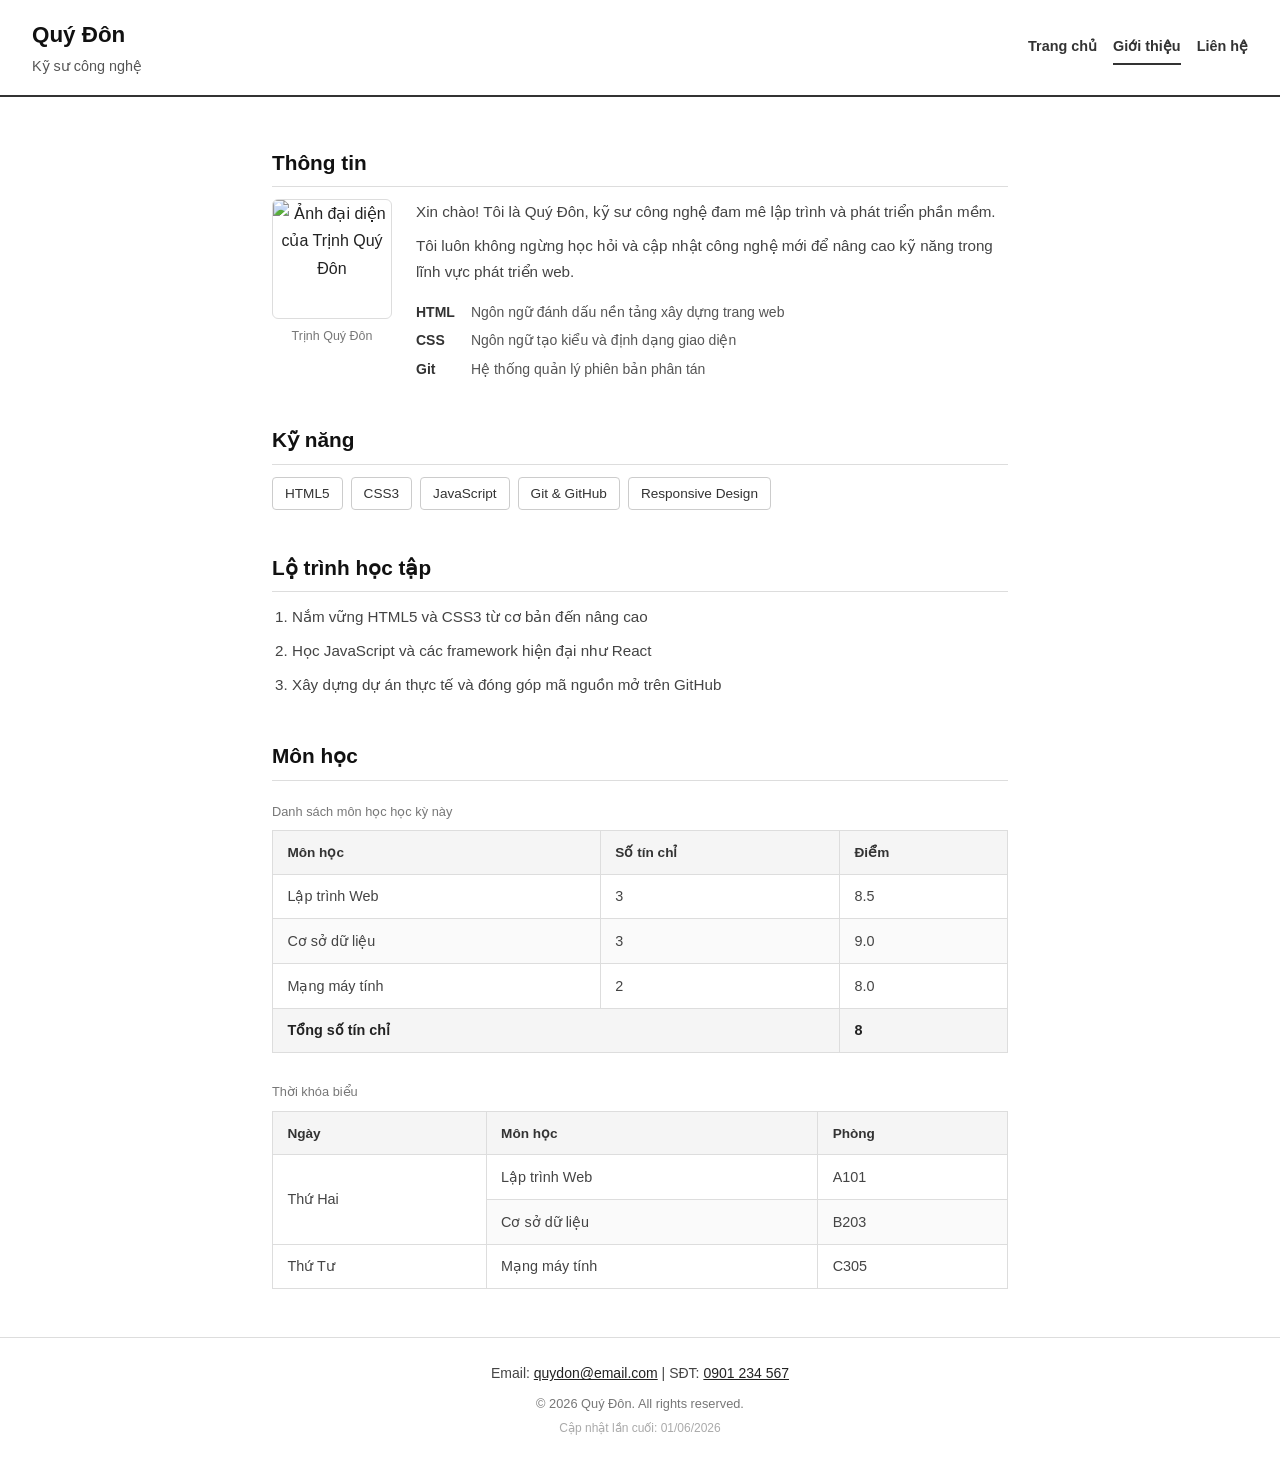
==== about.html @ f32abb0a "lab 2: Hoan thien form lien he, validation va toi uu SEO HTML5" ====
<!DOCTYPE html>
<html lang="vi">
<head>
  <meta charset="UTF-8" />
  <meta name="viewport" content="width=device-width, initial-scale=1.0" />
  <title>Giới thiệu Bản thân & Lộ trình Học tập - Trịnh Quý Đôn</title>
  
  <meta name="description" content="Xem chi tiết thông tin cá nhân, kỹ năng chuyên môn, lộ trình học tập và định hướng phát triển sự nghiệp của kỹ sư công nghệ Trịnh Quý Đôn trong tương lai." />
  
  <meta property="og:title" content="Giới thiệu Bản thân & Lộ trình Học tập - Trịnh Quý Đôn" />
  <meta property="og:description" content="Xem chi tiết thông tin cá nhân, kỹ năng chuyên môn, lộ trình học tập và định hướng phát triển sự nghiệp của kỹ sư công nghệ Trịnh Quý Đôn trong tương lai." />
  <meta property="og:type" content="profile" />
  
  <style>
    * { box-sizing: border-box; margin: 0; padding: 0; }

    body {
      font-family: Arial, sans-serif;
      font-size: 16px;
      line-height: 1.7;
      color: #222;
      background: #fff;
    }

    header {
      border-bottom: 2px solid #333;
      padding: 1rem 2rem;
      display: flex;
      align-items: center;
      justify-content: space-between;
    }

    header h1 { font-size: 1.4rem; color: #111; }
    header p  { font-size: 0.9rem; color: #555; }

    nav { display: flex; gap: 1rem; }

    nav a {
      color: #333;
      text-decoration: none;
      font-size: 0.9rem;
      font-weight: 600;
      padding: 0.3rem 0;
      border-bottom: 2px solid transparent;
    }

    nav a:hover           { border-bottom-color: #333; }
    nav a[href="about.html"] { border-bottom-color: #333; }

    main {
      max-width: 800px;
      margin: 0 auto;
      padding: 3rem 2rem;
      display: flex;
      flex-direction: column;
      gap: 2.5rem;
    }

    section h2 {
      font-size: 1.3rem;
      color: #111;
      margin-bottom: 0.75rem;
      padding-bottom: 0.4rem;
      border-bottom: 1px solid #ddd;
    }

    /* Mục 8: figure */
    .profile {
      display: flex;
      gap: 1.5rem;
      align-items: flex-start;
    }

    figure { flex-shrink: 0; text-align: center; }

    figure img {
      width: 120px;
      height: 120px;
      border-radius: 6px;
      border: 1px solid #ddd;
      display: block;
    }

    figcaption { font-size: 0.78rem; color: #777; margin-top: 0.4rem; }

    .profile-text p { color: #444; font-size: 0.95rem; margin-bottom: 0.5rem; }

    /* Mục 15: dl */
    dl { margin-top: 1rem; display: grid; grid-template-columns: auto 1fr; gap: 0.3rem 1rem; }
    dt { font-weight: 700; color: #333; font-size: 0.875rem; }
    dd { color: #555; font-size: 0.875rem; }

    /* Mục 9: ul */
    ul.skills { list-style: none; display: flex; flex-wrap: wrap; gap: 0.5rem; margin-top: 0.5rem; }
    ul.skills li {
      border: 1px solid #ccc;
      border-radius: 4px;
      padding: 0.25rem 0.75rem;
      font-size: 0.85rem;
      color: #333;
    }

    /* Mục 10: ol */
    ol.roadmap { padding-left: 1.25rem; display: flex; flex-direction: column; gap: 0.5rem; margin-top: 0.5rem; }
    ol.roadmap li { color: #444; font-size: 0.95rem; }

    /* Mục 11: table */
    .table-wrap { overflow-x: auto; margin-top: 0.5rem; }

    table { width: 100%; border-collapse: collapse; font-size: 0.9rem; }

    caption { text-align: left; font-size: 0.8rem; color: #777; padding: 0.5rem 0; }

    thead th {
      background: #f5f5f5;
      border: 1px solid #ddd;
      padding: 0.6rem 0.9rem;
      text-align: left;
      font-size: 0.85rem;
      color: #333;
    }

    tbody td {
      border: 1px solid #ddd;
      padding: 0.6rem 0.9rem;
      color: #444;
    }

    tbody tr:nth-child(even) td { background: #fafafa; }

    tfoot td {
      border: 1px solid #ddd;
      padding: 0.6rem 0.9rem;
      font-weight: 700;
      color: #222;
      background: #f5f5f5;
    }

    footer {
      border-top: 1px solid #ddd;
      padding: 1.5rem 2rem;
      text-align: center;
    }

    footer address { font-style: normal; color: #444; font-size: 0.875rem; margin-bottom: 0.4rem; }
    footer address a { color: #222; }
    footer p    { font-size: 0.8rem; color: #777; }
    footer time { display: block; font-size: 0.75rem; color: #aaa; margin-top: 0.2rem; }
  </style>
</head>
<body>

  <header>
    <div>
      <h1>Quý Đôn</h1>
      <p>Kỹ sư công nghệ</p>
    </div>
    <nav>
      <a href="index.html">Trang chủ</a>
      <a href="about.html">Giới thiệu</a>
      <a href="contact.html">Liên hệ</a>
    </nav>
  </header>

  <main>

    <!-- Mục 8 -->
    <section>
      <h2>Thông tin</h2>
      <div class="profile">
        <figure>
          <img src="https://via.placeholder.com/150" 
                alt="Ảnh đại diện của Trịnh Quý Đôn" 
                width="120" height="120" />
          <figcaption>Trịnh Quý Đôn</figcaption>
        </figure>
        <div class="profile-text">
          <p>Xin chào! Tôi là Quý Đôn, kỹ sư công nghệ đam mê lập trình và phát triển phần mềm.</p>
          <p>Tôi luôn không ngừng học hỏi và cập nhật công nghệ mới để nâng cao kỹ năng trong lĩnh vực phát triển web.</p>
          <!-- Mục 15 -->
          <dl>
            <dt>HTML</dt><dd>Ngôn ngữ đánh dấu nền tảng xây dựng trang web</dd>
            <dt>CSS</dt><dd>Ngôn ngữ tạo kiểu và định dạng giao diện</dd>
            <dt>Git</dt><dd>Hệ thống quản lý phiên bản phân tán</dd>
          </dl>
        </div>
      </div>
    </section>

    <!-- Mục 9 -->
    <section>
      <h2>Kỹ năng</h2>
      <ul class="skills">
        <li>HTML5</li>
        <li>CSS3</li>
        <li>JavaScript</li>
        <li>Git &amp; GitHub</li>
        <li>Responsive Design</li>
      </ul>
    </section>

    <!-- Mục 10 -->
    <section>
      <h2>Lộ trình học tập</h2>
      <ol class="roadmap">
        <li>Nắm vững HTML5 và CSS3 từ cơ bản đến nâng cao</li>
        <li>Học JavaScript và các framework hiện đại như React</li>
        <li>Xây dựng dự án thực tế và đóng góp mã nguồn mở trên GitHub</li>
      </ol>
    </section>

    <!-- Mục 11 -->
    <section>
      <h2>Môn học</h2>
      <div class="table-wrap">
        <table>
          <caption>Danh sách môn học học kỳ này</caption>
          <thead>
            <tr><th>Môn học</th><th>Số tín chỉ</th><th>Điểm</th></tr>
          </thead>
          <tbody>
            <tr><td>Lập trình Web</td><td>3</td><td>8.5</td></tr>
            <tr><td>Cơ sở dữ liệu</td><td>3</td><td>9.0</td></tr>
            <tr><td>Mạng máy tính</td><td>2</td><td>8.0</td></tr>
          </tbody>
          <tfoot>
            <tr><td colspan="2">Tổng số tín chỉ</td><td>8</td></tr>
          </tfoot>
        </table>
      </div>

      <!-- Mục 16: rowspan -->
      <div class="table-wrap" style="margin-top: 1.25rem;">
        <table>
          <caption>Thời khóa biểu</caption>
          <thead>
            <tr><th>Ngày</th><th>Môn học</th><th>Phòng</th></tr>
          </thead>
          <tbody>
            <tr>
              <td rowspan="2">Thứ Hai</td>
              <td>Lập trình Web</td>
              <td>A101</td>
            </tr>
            <tr>
              <td>Cơ sở dữ liệu</td>
              <td>B203</td>
            </tr>
            <tr>
              <td>Thứ Tư</td>
              <td>Mạng máy tính</td>
              <td>C305</td>
            </tr>
          </tbody>
        </table>
      </div>
    </section>

  </main>

  <!-- Mục 12 -->
  <footer>
    <address>
      Email: <a href="mailto:quydon@email.com">quydon@email.com</a> |
      SĐT: <a href="tel:0901234567">0901 234 567</a>
    </address>
    <p>&copy; 2026 Quý Đôn. All rights reserved.</p>
    <time datetime="2026-06-01">Cập nhật lần cuối: 01/06/2026</time>
  </footer>

</body>
</html>
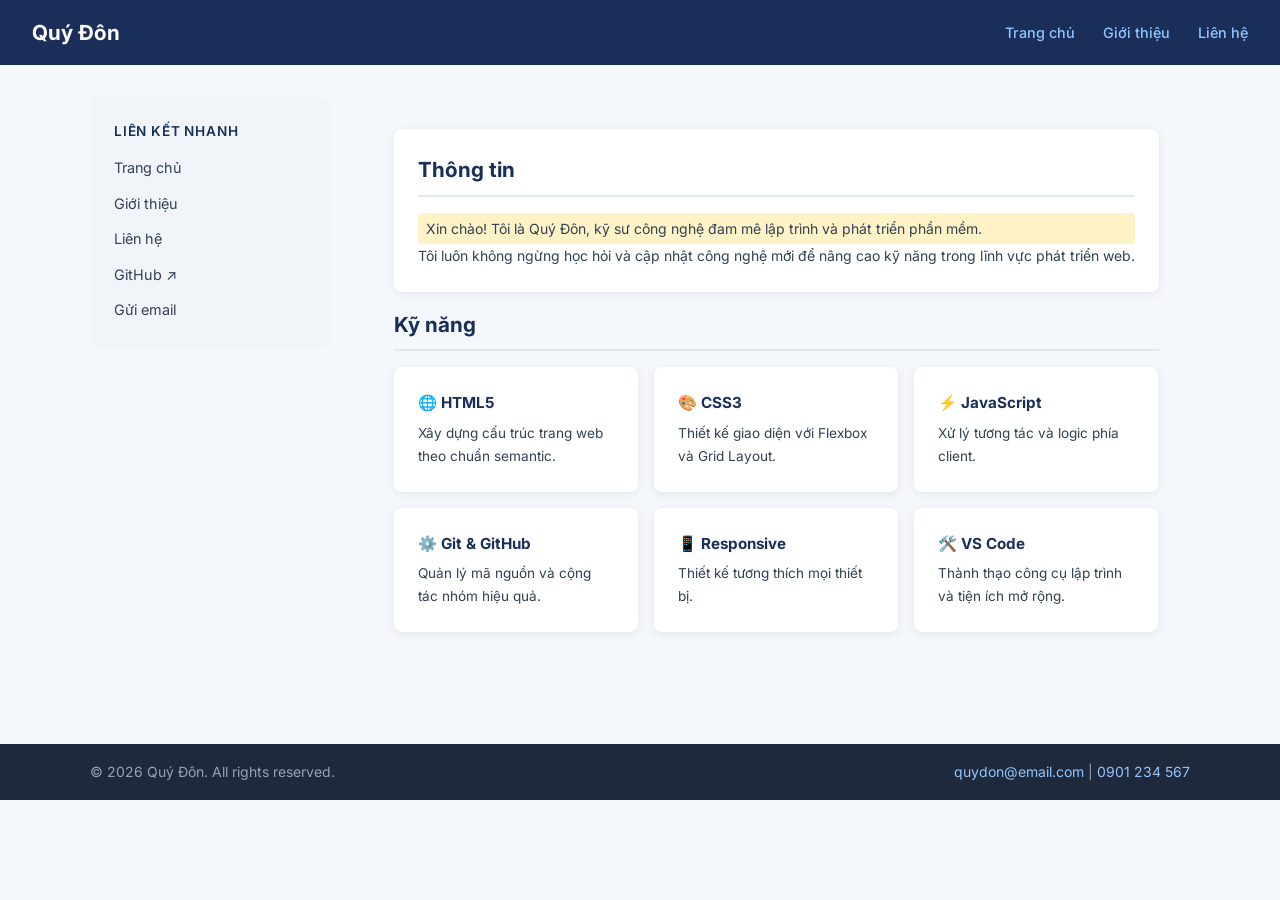
==== commit 015ecfb1: "lab 3: SCSS structure + flexbox + grid responsive" ====
--- a/about.html
+++ b/about.html
@@ -3,269 +3,92 @@
 <head>
   <meta charset="UTF-8" />
   <meta name="viewport" content="width=device-width, initial-scale=1.0" />
-  <title>Giới thiệu Bản thân & Lộ trình Học tập - Trịnh Quý Đôn</title>
-  
-  <meta name="description" content="Xem chi tiết thông tin cá nhân, kỹ năng chuyên môn, lộ trình học tập và định hướng phát triển sự nghiệp của kỹ sư công nghệ Trịnh Quý Đôn trong tương lai." />
-  
-  <meta property="og:title" content="Giới thiệu Bản thân & Lộ trình Học tập - Trịnh Quý Đôn" />
-  <meta property="og:description" content="Xem chi tiết thông tin cá nhân, kỹ năng chuyên môn, lộ trình học tập và định hướng phát triển sự nghiệp của kỹ sư công nghệ Trịnh Quý Đôn trong tương lai." />
-  <meta property="og:type" content="profile" />
-  
-  <style>
-    * { box-sizing: border-box; margin: 0; padding: 0; }
-
-    body {
-      font-family: Arial, sans-serif;
-      font-size: 16px;
-      line-height: 1.7;
-      color: #222;
-      background: #fff;
-    }
-
-    header {
-      border-bottom: 2px solid #333;
-      padding: 1rem 2rem;
-      display: flex;
-      align-items: center;
-      justify-content: space-between;
-    }
-
-    header h1 { font-size: 1.4rem; color: #111; }
-    header p  { font-size: 0.9rem; color: #555; }
-
-    nav { display: flex; gap: 1rem; }
-
-    nav a {
-      color: #333;
-      text-decoration: none;
-      font-size: 0.9rem;
-      font-weight: 600;
-      padding: 0.3rem 0;
-      border-bottom: 2px solid transparent;
-    }
-
-    nav a:hover           { border-bottom-color: #333; }
-    nav a[href="about.html"] { border-bottom-color: #333; }
-
-    main {
-      max-width: 800px;
-      margin: 0 auto;
-      padding: 3rem 2rem;
-      display: flex;
-      flex-direction: column;
-      gap: 2.5rem;
-    }
-
-    section h2 {
-      font-size: 1.3rem;
-      color: #111;
-      margin-bottom: 0.75rem;
-      padding-bottom: 0.4rem;
-      border-bottom: 1px solid #ddd;
-    }
-
-    /* Mục 8: figure */
-    .profile {
-      display: flex;
-      gap: 1.5rem;
-      align-items: flex-start;
-    }
-
-    figure { flex-shrink: 0; text-align: center; }
-
-    figure img {
-      width: 120px;
-      height: 120px;
-      border-radius: 6px;
-      border: 1px solid #ddd;
-      display: block;
-    }
-
-    figcaption { font-size: 0.78rem; color: #777; margin-top: 0.4rem; }
-
-    .profile-text p { color: #444; font-size: 0.95rem; margin-bottom: 0.5rem; }
-
-    /* Mục 15: dl */
-    dl { margin-top: 1rem; display: grid; grid-template-columns: auto 1fr; gap: 0.3rem 1rem; }
-    dt { font-weight: 700; color: #333; font-size: 0.875rem; }
-    dd { color: #555; font-size: 0.875rem; }
-
-    /* Mục 9: ul */
-    ul.skills { list-style: none; display: flex; flex-wrap: wrap; gap: 0.5rem; margin-top: 0.5rem; }
-    ul.skills li {
-      border: 1px solid #ccc;
-      border-radius: 4px;
-      padding: 0.25rem 0.75rem;
-      font-size: 0.85rem;
-      color: #333;
-    }
-
-    /* Mục 10: ol */
-    ol.roadmap { padding-left: 1.25rem; display: flex; flex-direction: column; gap: 0.5rem; margin-top: 0.5rem; }
-    ol.roadmap li { color: #444; font-size: 0.95rem; }
-
-    /* Mục 11: table */
-    .table-wrap { overflow-x: auto; margin-top: 0.5rem; }
-
-    table { width: 100%; border-collapse: collapse; font-size: 0.9rem; }
-
-    caption { text-align: left; font-size: 0.8rem; color: #777; padding: 0.5rem 0; }
-
-    thead th {
-      background: #f5f5f5;
-      border: 1px solid #ddd;
-      padding: 0.6rem 0.9rem;
-      text-align: left;
-      font-size: 0.85rem;
-      color: #333;
-    }
-
-    tbody td {
-      border: 1px solid #ddd;
-      padding: 0.6rem 0.9rem;
-      color: #444;
-    }
-
-    tbody tr:nth-child(even) td { background: #fafafa; }
-
-    tfoot td {
-      border: 1px solid #ddd;
-      padding: 0.6rem 0.9rem;
-      font-weight: 700;
-      color: #222;
-      background: #f5f5f5;
-    }
-
-    footer {
-      border-top: 1px solid #ddd;
-      padding: 1.5rem 2rem;
-      text-align: center;
-    }
-
-    footer address { font-style: normal; color: #444; font-size: 0.875rem; margin-bottom: 0.4rem; }
-    footer address a { color: #222; }
-    footer p    { font-size: 0.8rem; color: #777; }
-    footer time { display: block; font-size: 0.75rem; color: #aaa; margin-top: 0.2rem; }
-  </style>
+  <title>Quý Đôn – Giới thiệu</title>
+  <link rel="preconnect" href="https://fonts.googleapis.com">
+  <link rel="preconnect" href="https://fonts.gstatic.com" crossorigin>
+  <link href="https://fonts.googleapis.com/css2?family=Inter:wght@400;500;600;700&display=swap" rel="stylesheet">
+  <link rel="stylesheet" href="css/style.css" />
 </head>
 <body>
 
   <header>
-    <div>
-      <h1>Quý Đôn</h1>
-      <p>Kỹ sư công nghệ</p>
+    <div class="navbar">
+      <div class="logo">Quý Đôn</div>
+      <nav class="nav-links">
+        <a href="index.html">Trang chủ</a>
+        <a href="about.html">Giới thiệu</a>
+        <a href="contact.html">Liên hệ</a>
+      </nav>
     </div>
-    <nav>
-      <a href="index.html">Trang chủ</a>
-      <a href="about.html">Giới thiệu</a>
-      <a href="contact.html">Liên hệ</a>
-    </nav>
   </header>
 
-  <main>
+  <!-- Mục 1: .page-layout bao quanh aside.sidebar và main -->
+  <div class="page-layout">
 
-    <!-- Mục 8 -->
-    <section>
-      <h2>Thông tin</h2>
-      <div class="profile">
-        <figure>
-          <img src="https://via.placeholder.com/150" 
-                alt="Ảnh đại diện của Trịnh Quý Đôn" 
-                width="120" height="120" />
-          <figcaption>Trịnh Quý Đôn</figcaption>
-        </figure>
-        <div class="profile-text">
-          <p>Xin chào! Tôi là Quý Đôn, kỹ sư công nghệ đam mê lập trình và phát triển phần mềm.</p>
-          <p>Tôi luôn không ngừng học hỏi và cập nhật công nghệ mới để nâng cao kỹ năng trong lĩnh vực phát triển web.</p>
-          <!-- Mục 15 -->
-          <dl>
-            <dt>HTML</dt><dd>Ngôn ngữ đánh dấu nền tảng xây dựng trang web</dd>
-            <dt>CSS</dt><dd>Ngôn ngữ tạo kiểu và định dạng giao diện</dd>
-            <dt>Git</dt><dd>Hệ thống quản lý phiên bản phân tán</dd>
-          </dl>
-        </div>
-      </div>
-    </section>
+    <!-- Mục 1: aside.sidebar -->
+    <aside class="sidebar">
+      <h3>Liên kết nhanh</h3>
+      <ul>
+        <li><a href="index.html">Trang chủ</a></li>
+        <li><a href="about.html">Giới thiệu</a></li>
+        <li><a href="contact.html">Liên hệ</a></li>
+        <li><a href="https://github.com/TrinhQuyDon" target="_blank" rel="noopener">GitHub ↗</a></li>
+        <li><a href="mailto:quydon@email.com">Gửi email</a></li>
+      </ul>
+    </aside>
 
-    <!-- Mục 9 -->
-    <section>
-      <h2>Kỹ năng</h2>
-      <ul class="skills">
-        <li>HTML5</li>
-        <li>CSS3</li>
-        <li>JavaScript</li>
-        <li>Git &amp; GitHub</li>
-        <li>Responsive Design</li>
-      </ul>
-    </section>
+    <!-- Mục 1: main -->
+    <main>
 
-    <!-- Mục 10 -->
-    <section>
-      <h2>Lộ trình học tập</h2>
-      <ol class="roadmap">
-        <li>Nắm vững HTML5 và CSS3 từ cơ bản đến nâng cao</li>
-        <li>Học JavaScript và các framework hiện đại như React</li>
-        <li>Xây dựng dự án thực tế và đóng góp mã nguồn mở trên GitHub</li>
-      </ol>
-    </section>
-
-    <!-- Mục 11 -->
-    <section>
-      <h2>Môn học</h2>
-      <div class="table-wrap">
-        <table>
-          <caption>Danh sách môn học học kỳ này</caption>
-          <thead>
-            <tr><th>Môn học</th><th>Số tín chỉ</th><th>Điểm</th></tr>
-          </thead>
-          <tbody>
-            <tr><td>Lập trình Web</td><td>3</td><td>8.5</td></tr>
-            <tr><td>Cơ sở dữ liệu</td><td>3</td><td>9.0</td></tr>
-            <tr><td>Mạng máy tính</td><td>2</td><td>8.0</td></tr>
-          </tbody>
-          <tfoot>
-            <tr><td colspan="2">Tổng số tín chỉ</td><td>8</td></tr>
-          </tfoot>
-        </table>
+      <div class="card">
+        <h2>Thông tin</h2>
+        <p class="highlight">Xin chào! Tôi là Quý Đôn, kỹ sư công nghệ đam mê lập trình và phát triển phần mềm.</p>
+        <p>Tôi luôn không ngừng học hỏi và cập nhật công nghệ mới để nâng cao kỹ năng trong lĩnh vực phát triển web.</p>
       </div>
 
-      <!-- Mục 16: rowspan -->
-      <div class="table-wrap" style="margin-top: 1.25rem;">
-        <table>
-          <caption>Thời khóa biểu</caption>
-          <thead>
-            <tr><th>Ngày</th><th>Môn học</th><th>Phòng</th></tr>
-          </thead>
-          <tbody>
-            <tr>
-              <td rowspan="2">Thứ Hai</td>
-              <td>Lập trình Web</td>
-              <td>A101</td>
-            </tr>
-            <tr>
-              <td>Cơ sở dữ liệu</td>
-              <td>B203</td>
-            </tr>
-            <tr>
-              <td>Thứ Tư</td>
-              <td>Mạng máy tính</td>
-              <td>C305</td>
-            </tr>
-          </tbody>
-        </table>
-      </div>
-    </section>
+      <!-- Mục 4: section kỹ năng với .skills-grid chứa 6 skill-card -->
+      <section>
+        <h2>Kỹ năng</h2>
+        <div class="skills-grid">
+          <div class="skill-card">
+            <h3>🌐 HTML5</h3>
+            <p>Xây dựng cấu trúc trang web theo chuẩn semantic.</p>
+          </div>
+          <div class="skill-card">
+            <h3>🎨 CSS3</h3>
+            <p>Thiết kế giao diện với Flexbox và Grid Layout.</p>
+          </div>
+          <div class="skill-card">
+            <h3>⚡ JavaScript</h3>
+            <p>Xử lý tương tác và logic phía client.</p>
+          </div>
+          <div class="skill-card">
+            <h3>⚙️ Git & GitHub</h3>
+            <p>Quản lý mã nguồn và cộng tác nhóm hiệu quả.</p>
+          </div>
+          <div class="skill-card">
+            <h3>📱 Responsive</h3>
+            <p>Thiết kế tương thích mọi thiết bị.</p>
+          </div>
+          <div class="skill-card">
+            <h3>🛠️ VS Code</h3>
+            <p>Thành thạo công cụ lập trình và tiện ích mở rộng.</p>
+          </div>
+        </div>
+      </section>
 
-  </main>
+    </main>
 
-  <!-- Mục 12 -->
+  </div><!-- end .page-layout -->
+
   <footer>
-    <address>
-      Email: <a href="mailto:quydon@email.com">quydon@email.com</a> |
-      SĐT: <a href="tel:0901234567">0901 234 567</a>
-    </address>
-    <p>&copy; 2026 Quý Đôn. All rights reserved.</p>
-    <time datetime="2026-06-01">Cập nhật lần cuối: 01/06/2026</time>
+    <div class="footer-inner">
+      <p>&copy; 2026 Quý Đôn. All rights reserved.</p>
+      <address>
+        <a href="mailto:quydon@email.com">quydon@email.com</a> |
+        <a href="tel:0901234567">0901 234 567</a>
+      </address>
+    </div>
   </footer>
 
 </body>
--- a/css/style.css
+++ b/css/style.css
@@ -0,0 +1,297 @@
+*, *::before, *::after {
+  box-sizing: border-box;
+  margin: 0;
+  padding: 0;
+}
+
+body {
+  font-family: "Inter", Arial, Helvetica, sans-serif;
+  background-color: #f4f7fb;
+  color: #1e293b;
+  line-height: 1.6;
+  font-size: 16px;
+}
+
+p {
+  color: #334155;
+  line-height: 1.7;
+}
+
+h2 {
+  color: #1a2e5a;
+  font-size: 1.3rem;
+  padding-bottom: 8px;
+  border-bottom: 2px solid #e2e8f0;
+  margin-bottom: 16px;
+}
+
+a {
+  color: #1d6fa4;
+  text-decoration: none;
+}
+a:hover {
+  color: #0d9488;
+  text-decoration: underline;
+}
+
+img {
+  max-width: 100%;
+  height: auto;
+  display: block;
+}
+
+.highlight {
+  background: #fef3c7;
+  padding: 4px 8px;
+  border-radius: 4px;
+}
+
+#main-title {
+  font-size: 2rem;
+  color: #1a2e5a;
+}
+
+main {
+  max-width: 800px;
+  margin: 0 auto;
+  padding: 32px 16px;
+}
+
+.page-layout {
+  display: grid;
+  grid-template-columns: 1fr;
+  max-width: 1100px;
+  margin: 0 auto;
+  padding: 16px;
+}
+
+.sidebar {
+  display: none;
+  background: #f1f5f9;
+  padding: 24px;
+  border-radius: 8px;
+  align-self: start;
+}
+.sidebar h3 {
+  font-size: 0.85rem;
+  font-weight: 600;
+  color: #1a2e5a;
+  text-transform: uppercase;
+  letter-spacing: 0.06em;
+  margin-bottom: 12px;
+}
+.sidebar ul {
+  list-style: none;
+  display: flex;
+  flex-direction: column;
+  gap: 10px;
+}
+.sidebar a {
+  color: #334155;
+  font-size: 0.9rem;
+  text-decoration: none;
+}
+.sidebar a:hover {
+  color: #1d6fa4;
+}
+
+.skills-grid {
+  display: grid;
+  grid-template-columns: 1fr;
+  gap: 16px;
+  margin-top: 16px;
+}
+
+.card {
+  background: white;
+  padding: 24px;
+  border-radius: 8px;
+  box-shadow: 0 2px 8px rgba(0, 0, 0, 0.08);
+  margin-bottom: 16px;
+}
+.card h3 {
+  color: #1a2e5a;
+  font-size: 1rem;
+  margin-bottom: 8px;
+}
+.card p {
+  font-size: 0.875rem;
+}
+
+.navbar {
+  display: flex;
+  align-items: center;
+  justify-content: space-between;
+  flex-direction: row;
+  padding: 16px 32px;
+  background: #1a2e5a;
+}
+.navbar .logo {
+  color: white;
+  font-size: 1.3rem;
+  font-weight: 700;
+}
+.navbar .nav-links a {
+  color: #93c5fd;
+  margin-left: 24px;
+  text-decoration: none;
+  font-weight: 500;
+  font-size: 0.9rem;
+  transition: color 0.2s;
+}
+.navbar .nav-links a:hover {
+  color: white;
+}
+
+.hero {
+  display: flex;
+  align-items: center;
+  justify-content: space-between;
+  flex-direction: column;
+  justify-content: center;
+  min-height: 300px;
+  background: #1d6fa4;
+  color: white;
+  text-align: center;
+  padding: 48px 16px;
+  gap: 16px;
+}
+.hero h1 {
+  font-size: 2rem;
+  font-weight: 700;
+}
+.hero p {
+  color: #bfdbfe;
+  max-width: 480px;
+}
+
+.btn-primary {
+  display: inline-block;
+  padding: 10px 24px;
+  background: white;
+  color: #1a2e5a;
+  border-radius: 6px;
+  font-weight: 600;
+  text-decoration: none;
+  transition: opacity 0.2s;
+}
+.btn-primary:hover {
+  opacity: 0.88;
+  text-decoration: none;
+  color: #1a2e5a;
+}
+
+.skill-card {
+  background: white;
+  padding: 24px;
+  border-radius: 8px;
+  box-shadow: 0 2px 8px rgba(0, 0, 0, 0.08);
+  margin-bottom: 16px;
+  margin-bottom: 0;
+}
+.skill-card h3 {
+  color: #1a2e5a;
+  font-size: 0.95rem;
+  margin-bottom: 6px;
+}
+.skill-card p {
+  font-size: 0.85rem;
+}
+
+.cards-grid {
+  display: flex;
+  flex-wrap: wrap;
+  gap: 24px;
+}
+.cards-grid .card {
+  flex: 1;
+  min-width: 250px;
+}
+
+footer {
+  background-color: #1e293b;
+  color: #94a3b8;
+  padding: 16px 32px;
+  margin-top: 48px;
+}
+footer .footer-inner {
+  display: flex;
+  align-items: center;
+  justify-content: space-between;
+  flex-direction: row;
+  max-width: 1100px;
+  margin: 0 auto;
+}
+footer p {
+  color: #94a3b8;
+  font-size: 0.875rem;
+}
+footer address {
+  font-style: normal;
+  font-size: 0.875rem;
+}
+footer address a {
+  color: #93c5fd;
+}
+footer address a:hover {
+  color: white;
+  text-decoration: none;
+}
+
+.navbar {
+  flex-wrap: wrap;
+  gap: 8px;
+}
+.navbar .nav-links {
+  width: 100%;
+}
+.navbar .nav-links a {
+  margin-left: 0;
+  margin-right: 16px;
+}
+
+@media (orientation: landscape) and (max-width: 767px) {
+  .hero {
+    min-height: 180px;
+    padding: 16px;
+  }
+}
+@media (min-width: 768px) {
+  .navbar {
+    flex-wrap: nowrap;
+  }
+  .navbar .nav-links {
+    width: auto;
+  }
+  .navbar .nav-links a {
+    margin-left: 24px;
+    margin-right: 0;
+  }
+  .page-layout {
+    grid-template-columns: 220px 1fr;
+    grid-template-areas: "sidebar main";
+    gap: 32px;
+    padding: 32px 16px;
+  }
+  .sidebar {
+    display: block;
+    grid-area: sidebar;
+  }
+  .page-layout > main {
+    grid-area: main;
+  }
+  .skills-grid {
+    grid-template-columns: repeat(2, 1fr);
+  }
+}
+@media (min-width: 1024px) {
+  .page-layout {
+    grid-template-columns: 240px 1fr;
+    padding: 32px 0;
+  }
+  .skills-grid {
+    grid-template-columns: repeat(auto-fill, minmax(200px, 1fr));
+  }
+}
+
+/*# sourceMappingURL=style.css.map */
